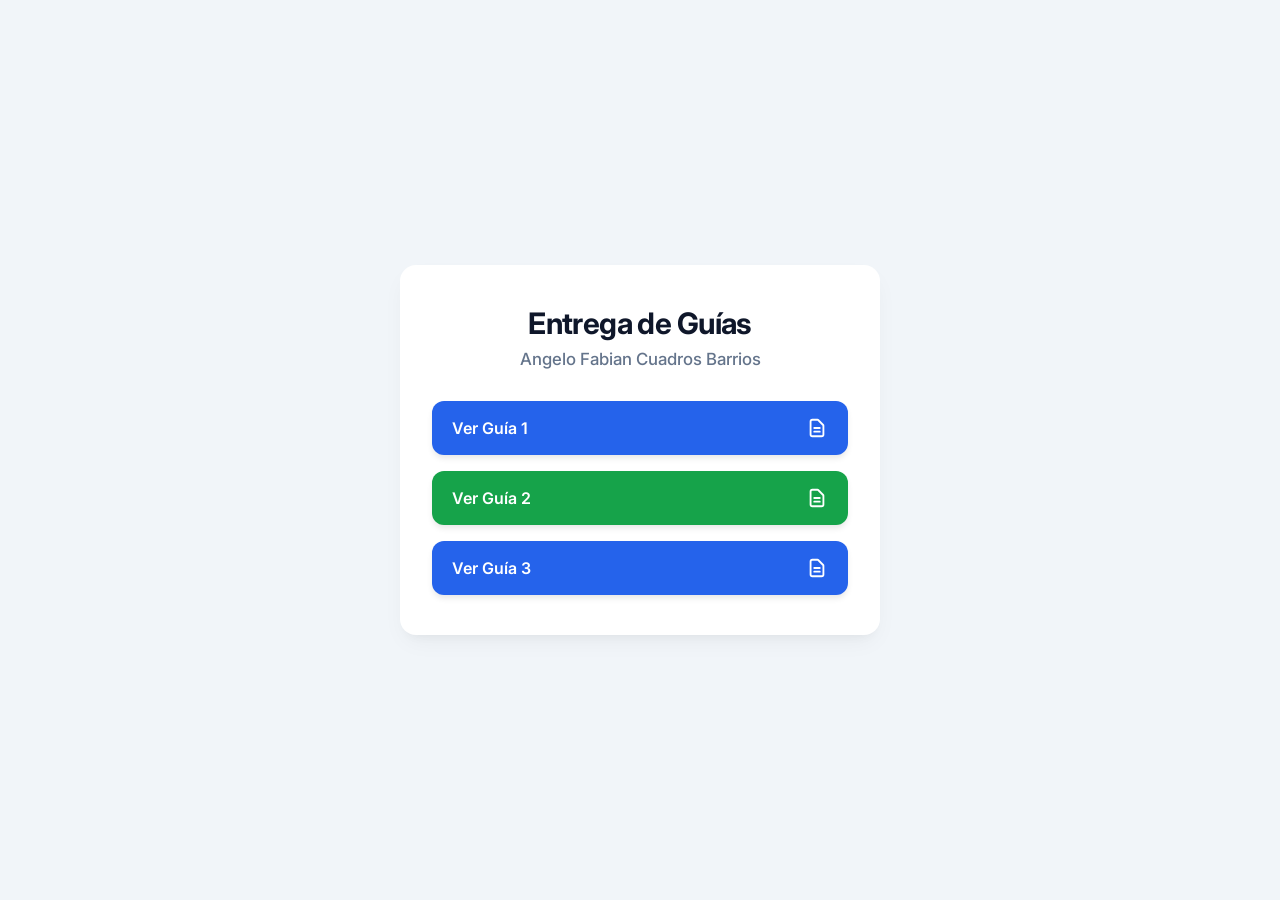
==== index.html @ ea58f331 "segundo commit" ====
<!DOCTYPE html>
<html lang="es">
<head>
    <meta charset="UTF-8">
    <meta name="viewport" content="width=device-width, initial-scale=1.0">
    <title>Entrega de Guías | Angelo Fabian Cuadros Barrios</title>
    <link href="https://fonts.googleapis.com/css2?family=Inter:wght@400;500;600;700&display=swap" rel="stylesheet">
    <style>
        * {
            margin: 0;
            padding: 0;
            box-sizing: border-box;
            font-family: 'Inter', system-ui, -apple-system, sans-serif;
        }

        body {
            background-color: #f1f5f9;
            color: #0f172a;
            min-height: 100vh;
            display: flex;
            justify-content: center;
            align-items: center;
            padding: 20px;
        }

        /* Tarjeta central */
        .card-container {
            background: #ffffff;
            width: 100%;
            max-width: 480px;
            padding: 40px 32px;
            border-radius: 16px;
            box-shadow: 0 10px 25px -5px rgba(0, 0, 0, 0.05), 0 8px 10px -6px rgba(0, 0, 0, 0.04);
            text-align: center;
        }

        /* Encabezado y títulos */
        .header-section h1 {
            font-size: 1.85rem;
            font-weight: 700;
            color: #0f172a;
            margin-bottom: 8px;
            letter-spacing: -0.02em;
        }

        .nombre {
            font-size: 1.05rem;
            font-weight: 500;
            color: #64748b;
            margin-bottom: 32px;
        }
        .links-container {
            display: flex;
            flex-direction: column;
            gap: 16px;
        }
        .btn-link {
            display: flex;
            justify-content: space-between;
            align-items: center;
            padding: 16px 20px;
            border-radius: 12px;
            color: #ffffff;
            font-size: 1rem;
            font-weight: 600;
            text-decoration: none;
            transition: all 0.2s ease;
            box-shadow: 0 4px 6px -1px rgba(0, 0, 0, 0.1);
        }

        .btn-link:hover {
            transform: translateY(-2px);
            box-shadow: 0 8px 15px -3px rgba(0, 0, 0, 0.15);
        }

        .btn-link:active {
            transform: translateY(0);
        }
        .btn-primary {
            background-color: #2563eb;
        }
        .btn-primary:hover {
            background-color: #1d4ed8;
        }

        .btn-success {
            background-color: #16a34a;
        }
        .btn-success:hover {
            background-color: #15803d;
        }
        .icon {
            width: 22px;
            height: 22px;
            min-width: 22px;
            min-height: 22px;
            stroke-width: 2;
        }
        .footer-info {
            display: flex;
            justify-content: center;
            gap: 10px;
            margin-top: 32px;
            padding-top: 20px;
            border-top: 1px solid #f1f5f9;
        }

        .badge {
            background-color: #f8fafc;
            color: #64748b;
            border: 1px solid #e2e8f0;
            font-size: 0.8rem;
            padding: 6px 12px;
            border-radius: 20px;
            font-weight: 500;
        }
    </style>
</head>
<body>

    <main class="card-container">
        <div class="header-section">
            <h1>Entrega de Guías</h1>
            <p class="nombre">Angelo Fabian Cuadros Barrios</p>
        </div>

        <div class="links-container">
            <a href="Guia1/santa-rosa-Cuadros/index.html" class="btn-link btn-primary" target="_blank" rel="noopener">
                <span>Ver Guía 1</span>
                <svg class="icon" fill="none" stroke="currentColor" viewBox="0 0 24 24">
                    <path stroke-linecap="round" stroke-linejoin="round" d="M9 12h6m-6 4h6m2 5H7a2 2 0 01-2-2V5a2 2 0 012-2h5.586a1 1 0 01.707.293l5.414 5.414a1 1 0 01.293.707V19a2 2 0 01-2 2z"></path>
                </svg>
            </a>

            <a href="Guia2/santa-rosa-Cuadros/index.html" class="btn-link btn-success" target="_blank" rel="noopener">
                <span>Ver Guía 2</span>
                <svg class="icon" fill="none" stroke="currentColor" viewBox="0 0 24 24">
                    <path stroke-linecap="round" stroke-linejoin="round" d="M9 12h6m-6 4h6m2 5H7a2 2 0 01-2-2V5a2 2 0 012-2h5.586a1 1 0 01.707.293l5.414 5.414a1 1 0 01.293.707V19a2 2 0 01-2 2z"></path>
                </svg>
            </a>

            <a href="Guia3/santa-rosa-Cuadros/index.html" class="btn-link btn-primary" target="_blank" rel="noopener">
                <span>Ver Guía 3</span>
                <svg class="icon" fill="none" stroke="currentColor" viewBox="0 0 24 24">
                    <path stroke-linecap="round" stroke-linejoin="round" d="M9 12h6m-6 4h6m2 5H7a2 2 0 01-2-2V5a2 2 0 012-2h5.586a1 1 0 01.707.293l5.414 5.414a1 1 0 01.293.707V19a2 2 0 01-2 2z"></path>
                </svg>
            </a>
        </div>
    </main>
</body>
</html>
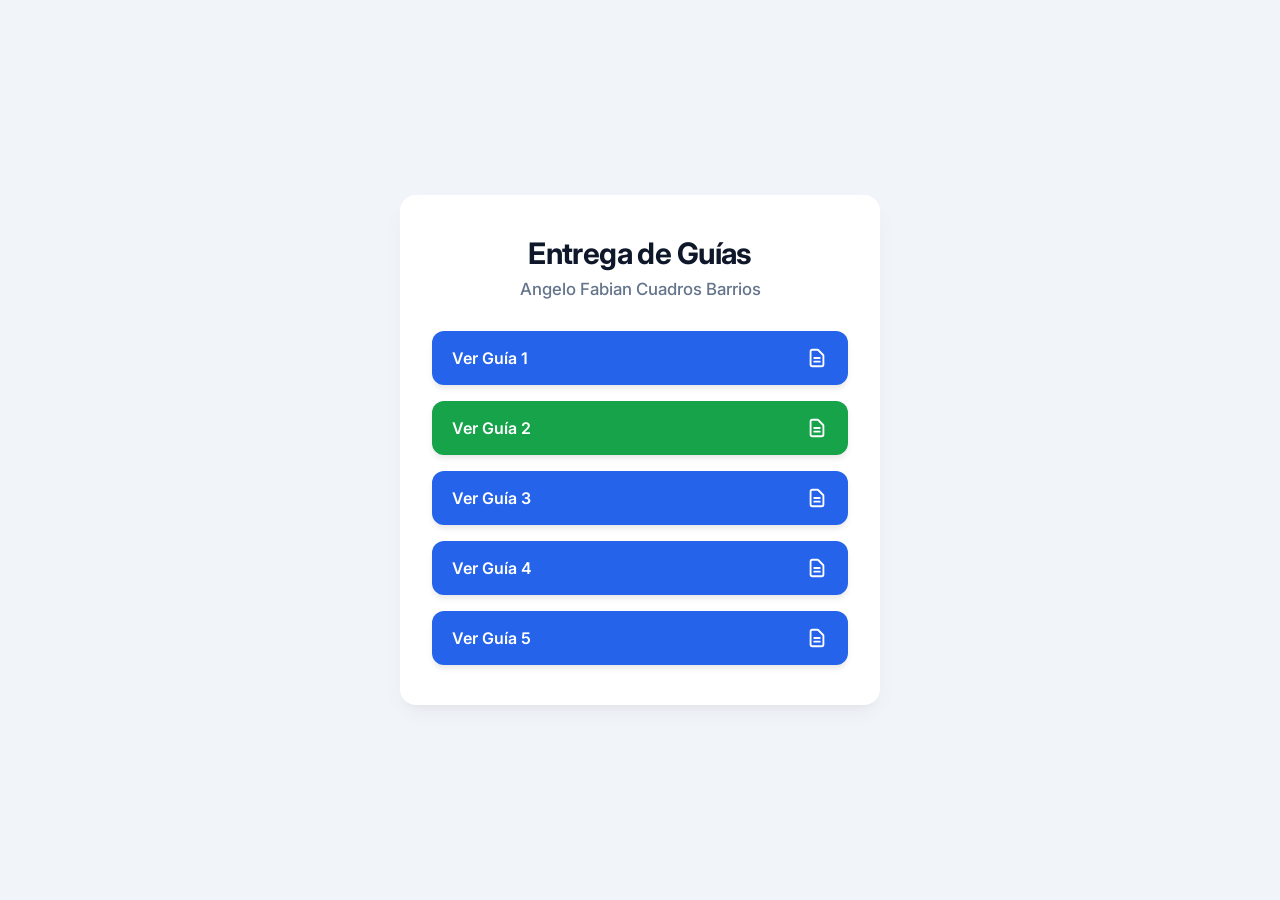
==== commit de2b87b8: "añadiendo el index final" ====
--- a/index.html
+++ b/index.html
@@ -145,6 +145,20 @@
                     <path stroke-linecap="round" stroke-linejoin="round" d="M9 12h6m-6 4h6m2 5H7a2 2 0 01-2-2V5a2 2 0 012-2h5.586a1 1 0 01.707.293l5.414 5.414a1 1 0 01.293.707V19a2 2 0 01-2 2z"></path>
                 </svg>
             </a>
+           
+            <a href="Guia4/santa-rosa-Cuadros/index.html" class="btn-link btn-primary" target="_blank" rel="noopener">
+                <span>Ver Guía 4</span>
+                <svg class="icon" fill="none" stroke="currentColor" viewBox="0 0 24 24">
+                    <path stroke-linecap="round" stroke-linejoin="round" d="M9 12h6m-6 4h6m2 5H7a2 2 0 01-2-2V5a2 2 0 012-2h5.586a1 1 0 01.707.293l5.414 5.414a1 1 0 01.293.707V19a2 2 0 01-2 2z"></path>
+                </svg>
+            </a>
+
+            <a href="Guia5/santa-rosa-Cuadros/index.html" class="btn-link btn-primary" target="_blank" rel="noopener">
+                <span>Ver Guía 5</span>
+                <svg class="icon" fill="none" stroke="currentColor" viewBox="0 0 24 24">
+                    <path stroke-linecap="round" stroke-linejoin="round" d="M9 12h6m-6 4h6m2 5H7a2 2 0 01-2-2V5a2 2 0 012-2h5.586a1 1 0 01.707.293l5.414 5.414a1 1 0 01.293.707V19a2 2 0 01-2 2z"></path>
+                </svg>
+            </a>
         </div>
     </main>
 </body>
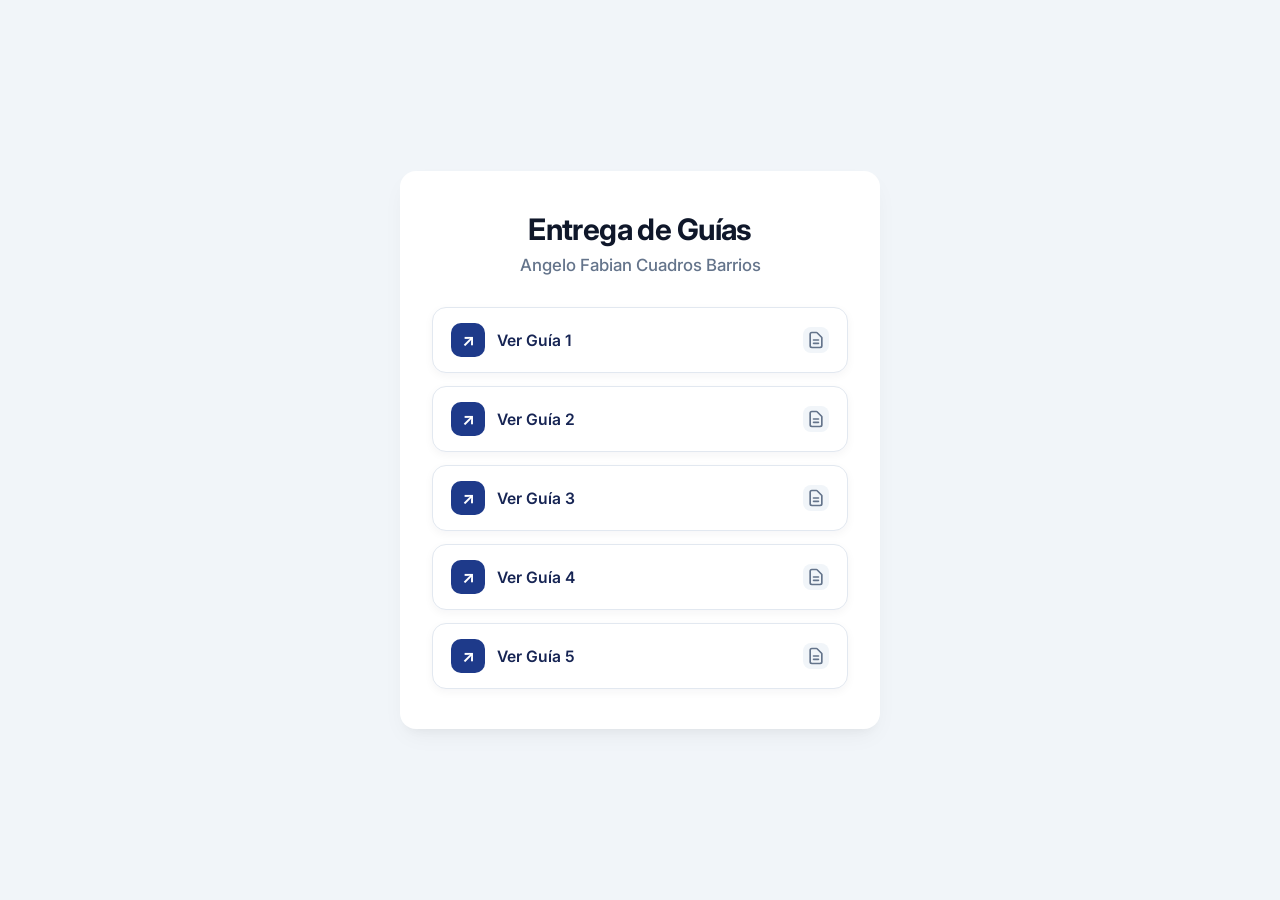
==== commit 8a077757: "añadiendo index" ====
--- a/index.html
+++ b/index.html
@@ -1,165 +1,215 @@
-<!DOCTYPE html>
-<html lang="es">
-<head>
-    <meta charset="UTF-8">
-    <meta name="viewport" content="width=device-width, initial-scale=1.0">
-    <title>Entrega de Guías | Angelo Fabian Cuadros Barrios</title>
-    <link href="https://fonts.googleapis.com/css2?family=Inter:wght@400;500;600;700&display=swap" rel="stylesheet">
-    <style>
-        * {
-            margin: 0;
-            padding: 0;
-            box-sizing: border-box;
-            font-family: 'Inter', system-ui, -apple-system, sans-serif;
-        }
-
-        body {
-            background-color: #f1f5f9;
-            color: #0f172a;
-            min-height: 100vh;
-            display: flex;
-            justify-content: center;
-            align-items: center;
-            padding: 20px;
-        }
-
-        /* Tarjeta central */
-        .card-container {
-            background: #ffffff;
-            width: 100%;
-            max-width: 480px;
-            padding: 40px 32px;
-            border-radius: 16px;
-            box-shadow: 0 10px 25px -5px rgba(0, 0, 0, 0.05), 0 8px 10px -6px rgba(0, 0, 0, 0.04);
-            text-align: center;
-        }
-
-        /* Encabezado y títulos */
-        .header-section h1 {
-            font-size: 1.85rem;
-            font-weight: 700;
-            color: #0f172a;
-            margin-bottom: 8px;
-            letter-spacing: -0.02em;
-        }
-
-        .nombre {
-            font-size: 1.05rem;
-            font-weight: 500;
-            color: #64748b;
-            margin-bottom: 32px;
-        }
-        .links-container {
-            display: flex;
-            flex-direction: column;
-            gap: 16px;
-        }
-        .btn-link {
-            display: flex;
-            justify-content: space-between;
-            align-items: center;
-            padding: 16px 20px;
-            border-radius: 12px;
-            color: #ffffff;
-            font-size: 1rem;
-            font-weight: 600;
-            text-decoration: none;
-            transition: all 0.2s ease;
-            box-shadow: 0 4px 6px -1px rgba(0, 0, 0, 0.1);
-        }
-
-        .btn-link:hover {
-            transform: translateY(-2px);
-            box-shadow: 0 8px 15px -3px rgba(0, 0, 0, 0.15);
-        }
-
-        .btn-link:active {
-            transform: translateY(0);
-        }
-        .btn-primary {
-            background-color: #2563eb;
-        }
-        .btn-primary:hover {
-            background-color: #1d4ed8;
-        }
-
-        .btn-success {
-            background-color: #16a34a;
-        }
-        .btn-success:hover {
-            background-color: #15803d;
-        }
-        .icon {
-            width: 22px;
-            height: 22px;
-            min-width: 22px;
-            min-height: 22px;
-            stroke-width: 2;
-        }
-        .footer-info {
-            display: flex;
-            justify-content: center;
-            gap: 10px;
-            margin-top: 32px;
-            padding-top: 20px;
-            border-top: 1px solid #f1f5f9;
-        }
-
-        .badge {
-            background-color: #f8fafc;
-            color: #64748b;
-            border: 1px solid #e2e8f0;
-            font-size: 0.8rem;
-            padding: 6px 12px;
-            border-radius: 20px;
-            font-weight: 500;
-        }
-    </style>
-</head>
-<body>
-
-    <main class="card-container">
-        <div class="header-section">
-            <h1>Entrega de Guías</h1>
-            <p class="nombre">Angelo Fabian Cuadros Barrios</p>
-        </div>
-
-        <div class="links-container">
-            <a href="Guia1/santa-rosa-Cuadros/index.html" class="btn-link btn-primary" target="_blank" rel="noopener">
-                <span>Ver Guía 1</span>
-                <svg class="icon" fill="none" stroke="currentColor" viewBox="0 0 24 24">
-                    <path stroke-linecap="round" stroke-linejoin="round" d="M9 12h6m-6 4h6m2 5H7a2 2 0 01-2-2V5a2 2 0 012-2h5.586a1 1 0 01.707.293l5.414 5.414a1 1 0 01.293.707V19a2 2 0 01-2 2z"></path>
-                </svg>
-            </a>
-
-            <a href="Guia2/santa-rosa-Cuadros/index.html" class="btn-link btn-success" target="_blank" rel="noopener">
-                <span>Ver Guía 2</span>
-                <svg class="icon" fill="none" stroke="currentColor" viewBox="0 0 24 24">
-                    <path stroke-linecap="round" stroke-linejoin="round" d="M9 12h6m-6 4h6m2 5H7a2 2 0 01-2-2V5a2 2 0 012-2h5.586a1 1 0 01.707.293l5.414 5.414a1 1 0 01.293.707V19a2 2 0 01-2 2z"></path>
-                </svg>
-            </a>
-
-            <a href="Guia3/santa-rosa-Cuadros/index.html" class="btn-link btn-primary" target="_blank" rel="noopener">
-                <span>Ver Guía 3</span>
-                <svg class="icon" fill="none" stroke="currentColor" viewBox="0 0 24 24">
-                    <path stroke-linecap="round" stroke-linejoin="round" d="M9 12h6m-6 4h6m2 5H7a2 2 0 01-2-2V5a2 2 0 012-2h5.586a1 1 0 01.707.293l5.414 5.414a1 1 0 01.293.707V19a2 2 0 01-2 2z"></path>
-                </svg>
-            </a>
-           
-            <a href="Guia4/santa-rosa-Cuadros/index.html" class="btn-link btn-primary" target="_blank" rel="noopener">
-                <span>Ver Guía 4</span>
-                <svg class="icon" fill="none" stroke="currentColor" viewBox="0 0 24 24">
-                    <path stroke-linecap="round" stroke-linejoin="round" d="M9 12h6m-6 4h6m2 5H7a2 2 0 01-2-2V5a2 2 0 012-2h5.586a1 1 0 01.707.293l5.414 5.414a1 1 0 01.293.707V19a2 2 0 01-2 2z"></path>
-                </svg>
-            </a>
-
-            <a href="Guia5/santa-rosa-Cuadros/index.html" class="btn-link btn-primary" target="_blank" rel="noopener">
-                <span>Ver Guía 5</span>
-                <svg class="icon" fill="none" stroke="currentColor" viewBox="0 0 24 24">
-                    <path stroke-linecap="round" stroke-linejoin="round" d="M9 12h6m-6 4h6m2 5H7a2 2 0 01-2-2V5a2 2 0 012-2h5.586a1 1 0 01.707.293l5.414 5.414a1 1 0 01.293.707V19a2 2 0 01-2 2z"></path>
-                </svg>
-            </a>
-        </div>
-    </main>
-</body>
-</html>
+<!DOCTYPE html>
+<html lang="es">
+<head>
+    <meta charset="UTF-8">
+    <meta name="viewport" content="width=device-width, initial-scale=1.0">
+    <title>Entrega de Guías | Angelo Fabian Cuadros Barrios</title>
+    <link href="https://fonts.googleapis.com/css2?family=Inter:wght@400;500;600;700&display=swap" rel="stylesheet">
+    <style>
+        * {
+            margin: 0;
+            padding: 0;
+            box-sizing: border-box;
+            font-family: 'Inter', system-ui, -apple-system, sans-serif;
+        }
+
+        body {
+            background-color: #f1f5f9;
+            color: #0f172a;
+            min-height: 100vh;
+            display: flex;
+            justify-content: center;
+            align-items: center;
+            padding: 20px;
+        }
+
+        /* Tarjeta central */
+        .card-container {
+            background: #ffffff;
+            width: 100%;
+            max-width: 480px;
+            padding: 40px 32px;
+            border-radius: 16px;
+            box-shadow: 0 10px 25px -5px rgba(0, 0, 0, 0.05), 0 8px 10px -6px rgba(0, 0, 0, 0.04);
+            text-align: center;
+        }
+
+        /* Encabezado y títulos */
+        .header-section h1 {
+            font-size: 1.85rem;
+            font-weight: 700;
+            color: #0f172a;
+            margin-bottom: 8px;
+            letter-spacing: -0.02em;
+        }
+
+        .nombre {
+            font-size: 1.05rem;
+            font-weight: 500;
+            color: #64748b;
+            margin-bottom: 32px;
+        }
+        .links-container {
+            display: flex;
+            flex-direction: column;
+            gap: 13px;
+        }
+
+        .btn-link {
+            display: flex;
+            justify-content: space-between;
+            align-items: center;
+            gap: 16px;
+            padding: 15px 18px;
+            border: 1px solid #e2e8f0;
+            border-radius: 14px;
+            color: #172554;
+            background: #ffffff;
+            font-size: 0.98rem;
+            font-weight: 600;
+            text-decoration: none;
+            transition: transform 0.22s ease, box-shadow 0.22s ease,
+                        border-color 0.22s ease, background 0.22s ease;
+            box-shadow: 0 3px 10px rgba(15, 23, 42, 0.045);
+        }
+
+        .btn-link span {
+            display: flex;
+            align-items: center;
+            gap: 12px;
+        }
+
+        .btn-link span::before {
+            content: "↗";
+            display: grid;
+            place-items: center;
+            width: 34px;
+            height: 34px;
+            border-radius: 10px;
+            color: #ffffff;
+            background: #1e3a8a;
+            font-size: 1.05rem;
+            font-weight: 700;
+            transition: background 0.22s ease, transform 0.22s ease;
+        }
+
+        .btn-link:hover {
+            transform: translateY(-3px);
+            border-color: #93c5fd;
+            background: #f8fbff;
+            box-shadow: 0 10px 22px rgba(30, 58, 138, 0.11);
+        }
+
+        .btn-link:hover span::before {
+            background: #2563eb;
+            transform: rotate(8deg);
+        }
+
+        .btn-link:active {
+            transform: translateY(-1px);
+        }
+
+        .btn-primary,
+        .btn-success {
+            background: #ffffff;
+        }
+
+        .btn-primary:hover,
+        .btn-success:hover {
+            background: #f8fbff;
+        }
+
+        .icon {
+            width: 20px;
+            height: 20px;
+            min-width: 20px;
+            min-height: 20px;
+            padding: 3px;
+            box-sizing: content-box;
+            color: #64748b;
+            background: #f1f5f9;
+            border-radius: 8px;
+            stroke-width: 2;
+        }
+
+        .btn-link:hover .icon {
+            color: #1d4ed8;
+            background: #dbeafe;
+        }
+
+        @media (max-width: 520px) {
+            .card-container {
+                padding: 32px 22px;
+            }
+
+            .btn-link {
+                padding: 13px 14px;
+            }
+        }
+        .footer-info {
+            display: flex;
+            justify-content: center;
+            gap: 10px;
+            margin-top: 32px;
+            padding-top: 20px;
+            border-top: 1px solid #f1f5f9;
+        }
+
+        .badge {
+            background-color: #f8fafc;
+            color: #64748b;
+            border: 1px solid #e2e8f0;
+            font-size: 0.8rem;
+            padding: 6px 12px;
+            border-radius: 20px;
+            font-weight: 500;
+        }
+    </style>
+</head>
+<body>
+
+    <main class="card-container">
+        <div class="header-section">
+            <h1>Entrega de Guías</h1>
+            <p class="nombre">Angelo Fabian Cuadros Barrios</p>
+        </div>
+
+        <div class="links-container">
+            <a href="Guia1/santa-rosa-Cuadros/index.html" class="btn-link btn-primary" target="_blank" rel="noopener">
+                <span>Ver Guía 1</span>
+                <svg class="icon" fill="none" stroke="currentColor" viewBox="0 0 24 24">
+                    <path stroke-linecap="round" stroke-linejoin="round" d="M9 12h6m-6 4h6m2 5H7a2 2 0 01-2-2V5a2 2 0 012-2h5.586a1 1 0 01.707.293l5.414 5.414a1 1 0 01.293.707V19a2 2 0 01-2 2z"></path>
+                </svg>
+            </a>
+
+            <a href="Guia2/santa-rosa-Cuadros/index.html" class="btn-link btn-success" target="_blank" rel="noopener">
+                <span>Ver Guía 2</span>
+                <svg class="icon" fill="none" stroke="currentColor" viewBox="0 0 24 24">
+                    <path stroke-linecap="round" stroke-linejoin="round" d="M9 12h6m-6 4h6m2 5H7a2 2 0 01-2-2V5a2 2 0 012-2h5.586a1 1 0 01.707.293l5.414 5.414a1 1 0 01.293.707V19a2 2 0 01-2 2z"></path>
+                </svg>
+            </a>
+
+            <a href="Guia3/santa-rosa-Cuadros/index.html" class="btn-link btn-primary" target="_blank" rel="noopener">
+                <span>Ver Guía 3</span>
+                <svg class="icon" fill="none" stroke="currentColor" viewBox="0 0 24 24">
+                    <path stroke-linecap="round" stroke-linejoin="round" d="M9 12h6m-6 4h6m2 5H7a2 2 0 01-2-2V5a2 2 0 012-2h5.586a1 1 0 01.707.293l5.414 5.414a1 1 0 01.293.707V19a2 2 0 01-2 2z"></path>
+                </svg>
+            </a>
+           
+            <a href="Guia4/santa-rosa-Cuadros/index.html" class="btn-link btn-primary" target="_blank" rel="noopener">
+                <span>Ver Guía 4</span>
+                <svg class="icon" fill="none" stroke="currentColor" viewBox="0 0 24 24">
+                    <path stroke-linecap="round" stroke-linejoin="round" d="M9 12h6m-6 4h6m2 5H7a2 2 0 01-2-2V5a2 2 0 012-2h5.586a1 1 0 01.707.293l5.414 5.414a1 1 0 01.293.707V19a2 2 0 01-2 2z"></path>
+                </svg>
+            </a>
+
+            <a href="Guia5/santa-rosa-Cuadros/index.html" class="btn-link btn-primary" target="_blank" rel="noopener">
+                <span>Ver Guía 5</span>
+                <svg class="icon" fill="none" stroke="currentColor" viewBox="0 0 24 24">
+                    <path stroke-linecap="round" stroke-linejoin="round" d="M9 12h6m-6 4h6m2 5H7a2 2 0 01-2-2V5a2 2 0 012-2h5.586a1 1 0 01.707.293l5.414 5.414a1 1 0 01.293.707V19a2 2 0 01-2 2z"></path>
+                </svg>
+            </a>
+        </div>
+    </main>
+</body>
+</html>
